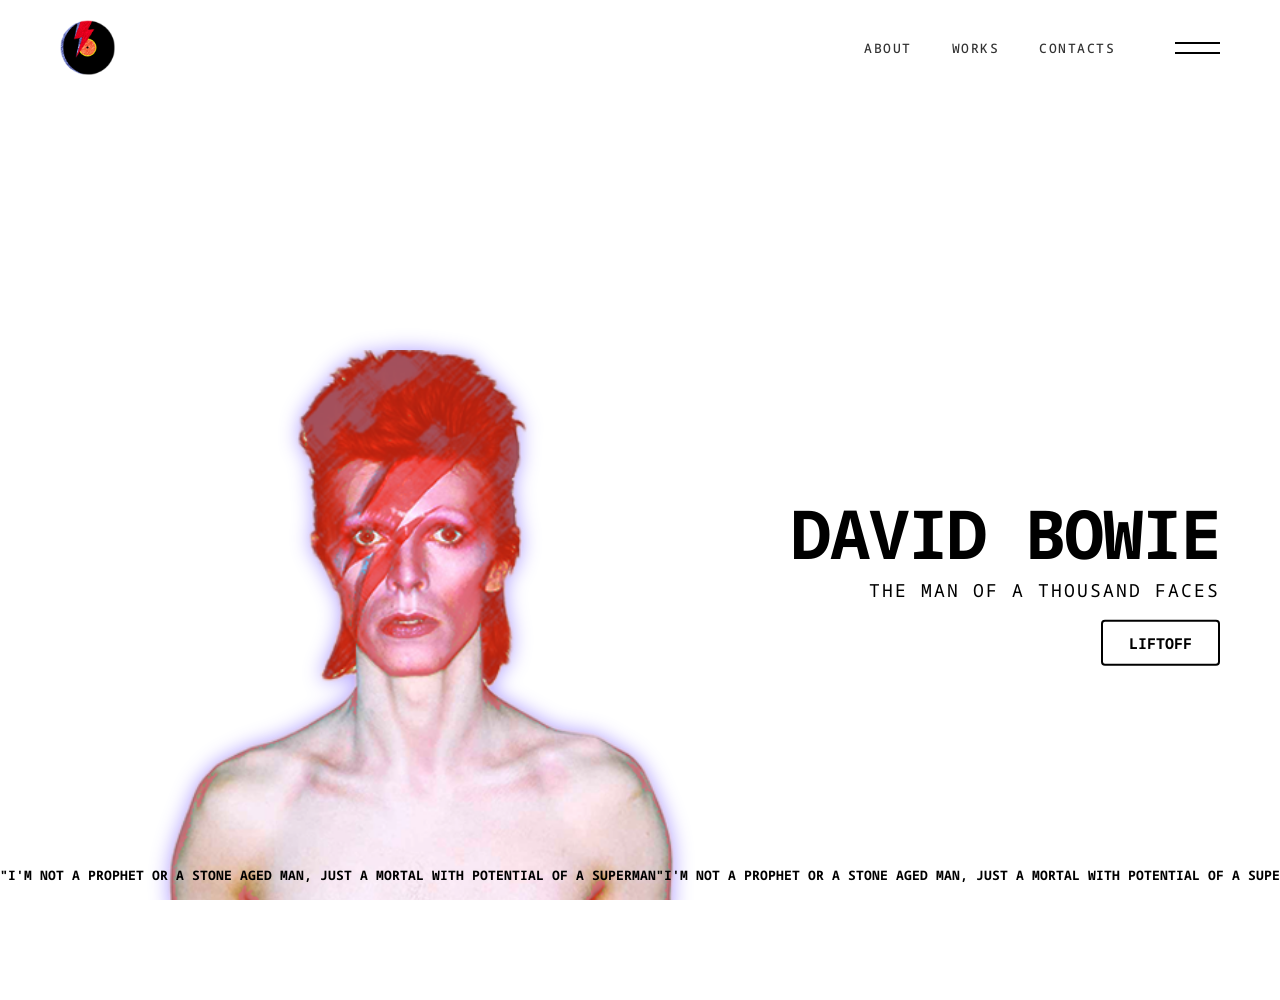
==== index.html @ ae3bc8aa "Initial commit" ====
<!DOCTYPE html>
<html lang="uk">

<head>
  <meta charset="UTF-8">
  <meta name="viewport" content="width=device-width, initial-scale=1.0">
  <title>Bowie: The Icon of Change</title>

  <link rel="icon" type="image/png" href="img/logo.png">

 <link rel="preconnect" href="https://fonts.googleapis.com">
<link rel="preconnect" href="https://fonts.gstatic.com" crossorigin>
<link href="https://fonts.googleapis.com/css2?family=Noto+Sans+Mono:wght@100..900&display=swap" rel="stylesheet">

  <link rel="stylesheet" href="css/normalize.css">
  <link rel="stylesheet" href="css/layout.css">
  <link rel="stylesheet" href="css/style.css">
  <link rel="stylesheet" href="css/header.css">
</head>

<body id="top">
 
<header class="header">
    <div class="header-content">
        <a href="#" class="header__logo-wrapper">
            <img src="img/logo.png" alt="David Bowie Icon" class="header__logo-img">
        </a> 

        <nav class="header__menu">
            <ul class="menu__list">
                <li class="menu__item"><a href="#" class="menu__link">About</a></li>
                <li class="menu__item"><a href="#" class="menu__link">Works</a></li>
                <li class="menu__item"><a href="#" class="menu__link">Contacts</a></li>
            </ul>
        </nav>

        <button class="header__btn">
            <span></span>
            <span></span>
        </button>
    </div>
</header>
  

  <section class="top">
    <div class="top__hero">
<div class="face-labyrinth">
    <div class="fragment-box p1">
        <img src="img/david 1.1.png" class="slide s1" alt="">
        <img src="img/david 2.2.png" class="slide s2" alt="">
        <img src="img/david 3.2.png" class="slide s3" alt="">
    </div>

    <div class="fragment-box p2">
        <img src="img/david 1.2.png" class="slide s1" alt="">
        <img src="img/david 2.3.png" class="slide s2" alt="">
        <img src="img/david 3.1.png" class="slide s3" alt="">
    </div>

    <div class="fragment-box p3">
        <img src="img/david 1.3.png" class="slide s1" alt="">
        <img src="img/david 2.1.png" class="slide s2" alt="">
        <img src="img/david 3.3.png" class="slide s3" alt="">
    </div>
</div>
    <img src="img/david header1.png" class="top__bg-img" alt="Bowie">
        </div>
    <div class="container">
<div class="top__inner">
  <div class="top__content">
    <h1 class="top__title">
     DAVID BOWIE
    </h1>
    <p class="top__slogan">
THE MAN OF A THOUSAND FACES
    </p>
    <a href="#" class="top__btn">LIFTOFF</a>
  </div>
</div>

</div>
<div class="ticker">
    <div class="ticker__wrapper">
        <span class="ticker__item">"I'm not a prophet or a stone aged man, just a mortal with potential of a superman"</span><span class="ticker__item">I'm not a prophet or a stone aged man, just a mortal with potential of a superman</span><span class="ticker__item">"I'm not a prophet or a stone aged man, just a mortal with potential of a superman"</span>
    </div>
</div>
</section>
    


  <footer>
    <div class="inside"></div>
  </footer>
</body>

</html>
---- css/layout.css ----
:root {
    --txt-color-01: #000000; /*колір основного тексту*/
    --txt-color-02: #ffffff; /*колір основного тексту інверсія*/
    --bg-color-01: #ffffff; /*колір фону 1*/
    --bg-color-02: #000000;
    --lnk-color-01: #900; /*колір покликань*/
    --lnk-color-02: rgb(211, 52, 52);
    --btm-color-01: #888; /*колір кнопок*/
    --btm-color-02: #41a061; /*колір кнопок*/
    --mob-padding: 20px; /*відступи до контенту на мобільному*/
    --ipad-padding: 50px; /*відступи до контенту на планшеті*/
    --max-width: 1380px;  /*обмеження ширини контенту для dekstop*/
    --ver-desk-pad: 50px; /*відступи по вертикалі у секціях desktop*/
    --ver-mob-pad: 25px; /*відступи по вертикалі у секціях desktop*/

}
 
html, body {
    font-family: "Noto Sans Mono", monospace;
  font-optical-sizing: auto;
  font-weight: 400;
  font-style: normal;
  font-size: 16px;
  line-height: 1.6;
    color: var(--txt-color-01);
}

h1, h2, h3, h4, h5, h6 {
    font-family: "Noto Sans Mono", monospace;
  font-weight: 500;
  font-style: normal;
  margin-bottom: .25em;
  margin-top: .25em;
}

p {
    margin-bottom: 1em;
}

h1 { font-size: 2rem;}   /*REM відносний коефіціент від font-size body*/
h2 {font-size: 1.5rem;}
h3 {font-size:1.35rem;}

header,
section,
footer {
    padding-top: var(--ver-desk-pad);
    padding-bottom: var(--ver-desk-pad);
}

.inside {
    max-width: var(--max-width);
    margin-left: auto;  /*центрування*/
    margin-right: auto;/*по горизонталі*/
    padding-left: var(--ipad-padding);
    padding-right: var(--ipad-padding);
}

@media screen and (max-with:680px) {

    .inside {
        padding-left: var(--mob-padding);
        padding-right: var(--mob-padding);
}

}
---- css/header.css ----
* {
    margin: 0;
    padding: 0;
    box-sizing: border-box; /* Дуже важливо! */
}

body, html {
    height: 100%;
    overflow: hidden; /* Це залізобетонно прибере скрол */
}





.header {
    position: absolute;
    top: 0;
    left: 0;
    width: 100%;
    z-index: 1000;
    padding: 20px 60px; /* Відступи від країв екрана */
}

.header-content {
    display: flex;
    justify-content: flex-end; /* Притискаємо все до правого краю */
    align-items: center;       /* Вирівнюємо текст і бургер по центру лінії */
   width: 100%;
    gap: 0px;                 /* Відстань між меню та бургером */
}

.header__logo-wrapper {
    margin-right: auto; /* МАГІЯ: штовхає меню в крайній правий кут */
    display: block;
    line-height: 0; /* Прибираємо зайві відступи навколо картинки */
    text-decoration: none;
}

/* Сама картинка-логотип */
.header__logo-img {
    height: 55px; /* Задаємо чітку висоту, ширина підлаштується автоматично */
    width: auto;
    object-fit: contain; /* Щоб картинка не сплющилася */
    transition: transform 0.3s cubic-bezier(0.175, 0.885, 0.32, 1.275); /* Додамо легку анімацію при наведенні */
}


/* Ефект при наведенні: логотип трохи збільшується */
.header__logo-wrapper:hover .header__logo-img {
    transform: scale(1.1);
}

.header__menu {
    /* margin-right задає відстань від бургера. 
       Збільшимо її, щоб меню "втекло" лівіше до логотипу */
  margin-right: 60px;
}

.menu__list {
    display: flex;
    list-style: none;
    gap: 30px; /* Відстань між About, Works, Info */
    gap: 40px;
    margin: 0;
    padding: 0;
}

.menu__link {
    font-family: 'Noto Sans Mono', monospace;
    font-size: 13px;
    font-weight: 500;
    text-transform: uppercase;
    text-decoration: none;
    color: #000;
    letter-spacing: 1.5px;
    transition: all 0.3s ease;
    opacity: 0.8;
}

.menu__link:hover {
    opacity: 1;
    color: #26c4ac; /* Твій м'ятний акцент */
}


.top{
    position: relative;
    width: 100%;
    height: 100vh;
    overflow: hidden; /* Щоб нічого не вилазило */
    background-color: #fff; /* Білий фон сторінки */
   
    
    
    height: 100vh;
     position: relative; /* Дуже важливо! Щоб текст "літав" усередині цієї секції */
    height: 100vh;
    width: 100%;
    overflow: hidden; /* Щоб нічого не вилазило за межі екрана */
    display: flex;
    align-items: center; /* Це допоможе тримати текст приблизно по центру по вертикалі */
    
    
}




.top__hero {
    position: absolute;
    bottom: 0;
    left: 13vw;
    width: 40vw;   /* База по ширині */
    height: 54vw;  /* ФІКСОВАНА ПРОПОРЦІЯ: тепер висота завжди залежить від ширини */
    z-index: 1;
    pointer-events: none;
}

.top__bg-img {
    position: absolute; /* Міняємо на absolute */
    bottom: 0;
    left: 0;
    width: 100%;
    height: auto;
    margin-bottom: -15px;
    z-index: 1;
    display: block;
    filter: drop-shadow(0 0 10px rgba(45, 3, 255, 0.4));
}

.header__btn {
    /* Прибираємо зайве позиціонування */
    position: relative; 
    top: 0; 
    right: 0;

    /* Розміри */
    width: 45px; 
    height: 12px; /* Це дасть простір між лініями */
    
    display: flex;
    flex-direction: column;
    justify-content: space-between;
    align-items: center;
    
    background: none;
    border: none;
    cursor: pointer;
    padding: 0;
    
    /* Відступ від меню */
    margin-left: 0px;
    z-index: 1001; 
}

.header__btn span {
    display: block;
    width: 100%;
    height: 2px; /* Товщина ліній */
    background-color: #000;
    transition: 0.3s;
}
/* АНІМАЦІЯ БУРГЕРА ПРИ НАВЕДЕННІ */
.header__btn:hover span:first-child {
    transform: translateY(2px); /* Лінії трохи зближуються */
}

.header__btn:hover span:last-child {
    transform: translateY(-2px);
}

.top__content {
    position: absolute;
    top: 65%;
    transform: translateY(-50%);
    font-size: 12px;
    
    right: 60px;           /* Відступ від правого краю */
    
    /* Замість left використовуємо ширину */
    width: 40%;          /* Блок займає праву половину екрана */
    max-width: 600px;    /* Щоб на надвеликих моніторах текст не втік занадто далеко вліво */
    
    text-align: right;
    display: flex;
    flex-direction: column;
    align-items: flex-end; /* Важливо для вирівнювання всередині flex-контейнера */
    
    z-index: 10;
}

.top__title {
    font-family: 'Noto Sans Mono', monospace;
    font-weight: 700;
    
   
    font-size: 5.625em; 
    
    line-height: 0.85;
    letter-spacing: -2px;
    text-transform: uppercase;
    margin: 0;
    margin-bottom: 0.2em; /* Трохи зменшив, щоб підпис був ближче */
    color: #000;
    white-space: nowrap; 
}
.top__slogan {
    font-family: 'Noto Sans Mono', monospace; /* Теж моноширинний */
    font-weight: 400; /* Звичайна товщина */
    font-size: 1.5em;; /* Невеликий розмір */
    letter-spacing: 2px; /* Трохи розсунемо букви (як на макеті) */
    text-transform: uppercase; /* Тільки великі літери */
    color: #000;
    margin-bottom: 0;
   
}

.ticker {
    position: absolute;
    bottom: 14px;
    left: 0;
    width: 100%;
    background-color: transparent;
    overflow: hidden;
    z-index: 999;
}

.ticker__wrapper {
    display: flex; /* Робимо їх в ряд без пробілів */
    width: max-content; /* Дозволяємо контейнеру бути набагато ширшим за екран */
    animation: marquee-fast 40s linear infinite; 
}

.ticker__item {
    font-family: 'Noto Sans Mono', monospace;
    font-size: 13px;
    font-weight: 700;
    color: #000;
    text-transform: uppercase;
    padding-right: 0; /* Прибираємо пробіл тут */
    margin-right: 0;  /* І тут */
    white-space: nowrap;
}

/* Оскільки ми додали 3 фрази, анімація на -33.33% зробить перехід непомітним */
@keyframes marquee-fast {
    0% {
        transform: translateX(0);
    }
    100% {
        transform: translateX(-33.333%); 
    }
}

/* --- СТИЛЬ КНОПКИ (така ж, як на мокапі) --- */
.top__btn {
    display: inline-block;
    margin-top: 1em; /* Відступ від слогану */
    padding: 0.6em 1.75em;
    
    /* ШРИФТ */
    font-family: 'Noto Sans Mono', monospace;
    font-size: 1.25em;
    font-weight: 700;
    text-transform: uppercase;
    text-decoration: none;
    color: #000;
    
    /* РАМКА І ФОН */
    border: 2px solid #000;
    border-radius: 4px; /* Легке закруглення */
    background-color: transparent;
    
    /* АНІМАЦІЯ */
    transition: all 0.4s cubic-bezier(0.165, 0.84, 0.44, 1);
    cursor: pointer;
    position: relative;
    z-index: 1000; /* Кнопка має бути поверх усього */
}

/* --- ЕФЕКТ КНОПКИ ПРИ НАВЕДЕННІ (м'ята) --- */
.top__btn:hover {
    background-color: #26c4ac; /* М'ЯТНИЙ КОЛІР ЗАЛИВКИ */
    color: #fff;               /* Білий текст */
    border-color: #26c4ac;     /* Колір рамки теж м'ятний */
    transform: scale(1.03);    /* Легке збільшення */
}

/* --- МАГІЯ ЧОРНО-БІЛОГО ДЛЯ ВСЬОГО АРТУ ТА ЛОГО --- */

/* 1. Додаємо логотип у список для м'якого переходу */
.top, 
.top__bg-img, 
.slide,
.header__logo-wrapper { /* Додав твій логотип сюди */
    transition: filter 1.2s cubic-bezier(0.4, 0, 0.2, 1);
}

/* 2. Плавне знебарвлення: Девід, марки ТА логотип */
.top:has(.top__btn:hover) .top__bg-img,
.top:has(.top__btn:hover) .slide,
.top:has(.top__btn:hover) ~ header .header__logo-wrapper, /* Якщо лого в хедері вище */
body:has(.top__btn:hover) .header__logo-wrapper {       /* Універсальний шлях через body */
    filter: grayscale(100%) contrast(1.1) brightness(0.9);
}


/* 1. АНІМАЦІЯ ПОЯВИ (М'який Crossfade) */
@keyframes syncopatedFade {
    0%, 10% { opacity: 0; }
    20%, 45% { opacity: 1; } /* Картинка зафіксована і видима */
    55%, 100% { opacity: 0; }
}

/* 2. КОНТЕЙНЕРИ */
/* 1. РОЗШИРЮЄМО КОРДОНИ */
.face-labyrinth {
    position: absolute;
    bottom: 0;     /* Прив'язуємо до низу, як і Боуї */
    left: 0;
    width: 100%;
    height: 100%;  /* Тепер 100% — це рівно висота Боуї */
    z-index: 5;
    pointer-events: auto;
}

/* 2. ПРАВИЛЬНА СТОПКА КАРТИНОК */
.fragment-box {
    position: absolute;
    /* Тепер тут не треба додавати height, вона підтягнеться від картинок */
}

/* Об'єднуємо стилі для картинок, щоб не дублювати */
.fragment-box img, .slide {
    position: absolute; 
    top: 0;
    left: 0;
    width: 100%;
    height: auto;
    display: block;
}

/* 3. ТВОЇ КООРДИНАТИ (тепер вони запрацюють!) */

.fragment-box.p1 {
    top: 65%;      /* Чітко на плече */
    left: 18%; 
    width: 11vw;
    transform: rotate(-5deg);
    z-index: 6;
    
}

.fragment-box.p2 {
    top: 35%;      /* Чітко на око/щоку */
    left: 52%; 
    width: 10vw;
    transform: rotate(3deg);
    z-index: 7;
}

.fragment-box.p3 {
    top: 25%;       /* Чітко на зачіску */
    left: 15%; 
    width: 11vw;
    transform: rotate(-2deg);
    z-index: 8;
}


.slide {
    position: absolute;
    top: 0; 
    left: 0; 
    width: 100%;
    opacity: 0;
    /* Плавність переходу для м'якості очей */
    transition: opacity 0.1s ease-in-out; 
}

.fragment-box {
    filter: drop-shadow(0 10px 20px rgba(0,0,0,0.3));
    transition: transform 0.3s ease; /* Для плавності */
}

.fragment-box:hover {
    transform: scale(1.05) rotate(0deg); /* Марка "оживає" при наведенні */
}

/* 3. СКЛАДНА РИТМІЧНА СІТКА */

/* ГРУПА 1: Цикл 7 секунд */
.p1 .s1 { animation: syncopatedFade 7s infinite; animation-delay: 0s; }
.p1 .s2 { animation: syncopatedFade 7s infinite; animation-delay: 2.3s; }
.p1 .s3 { animation: syncopatedFade 7s infinite; animation-delay: 4.6s; }

/* ГРУПА 2: Цикл 11 секунд */
.p2 .s1 { animation: syncopatedFade 11s infinite; animation-delay: 1s; }
.p2 .s2 { animation: syncopatedFade 11s infinite; animation-delay: 4.5s; }
.p2 .s3 { animation: syncopatedFade 11s infinite; animation-delay: 8s; }

/* ГРУПА 3: Цикл 9 секунд */
.p3 .s1 { animation: syncopatedFade 9s infinite; animation-delay: 2s; }
.p3 .s2 { animation: syncopatedFade 9s infinite; animation-delay: 5s; }
.p3 .s3 { animation: syncopatedFade 9s infinite; animation-delay: 7.5s; }
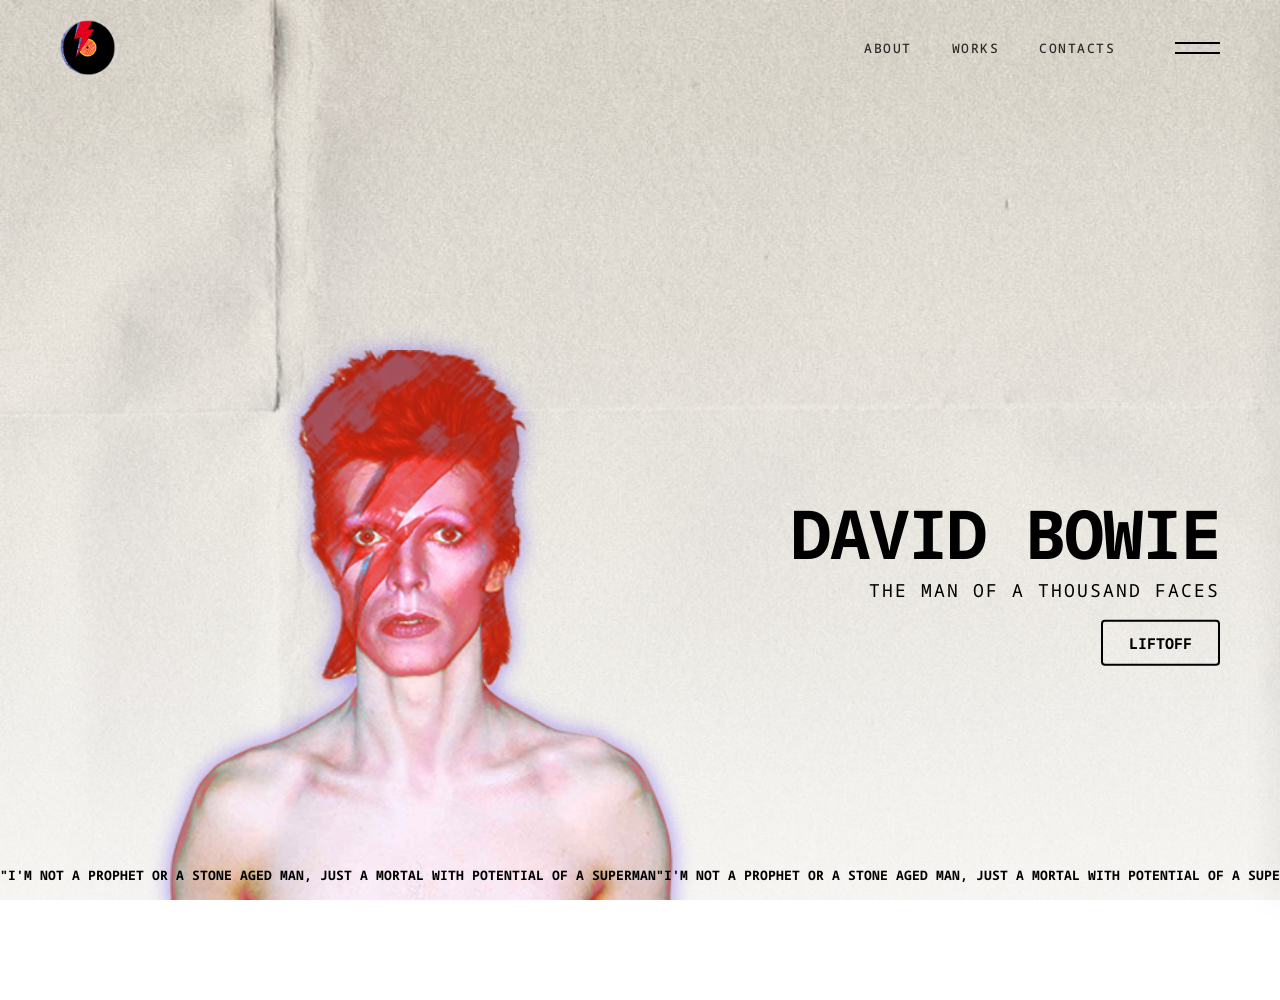
==== commit b0956319: "Фінальні правки: папір, лого та перехід" ====
--- a/index.html
+++ b/index.html
@@ -16,9 +16,24 @@
   <link rel="stylesheet" href="css/layout.css">
   <link rel="stylesheet" href="css/style.css">
   <link rel="stylesheet" href="css/header.css">
+  <link rel="stylesheet" href="css/menu.css">
+  
 </head>
 
 <body id="top">
+
+<div class="menu-overlay" id="menuOverlay">
+    <nav class="menu-nav">
+         <ul class="menu-list">
+             <li><a href="1space-oddity.html" class="menu-link link-space">#01 space oddity</a></li>
+            <li><a href="2ziggy-stardust.html" class="menu-link link-ziggy">#02 ziggy stardust</a></li>
+            <li><a href="3white-duke.html" class="menu-link link-duke">#03 thin white duke</a></li>
+            <li><a href="4superstar.html" class="menu-link link-super">#04 superstar</a></li>
+            <li><a href="5blackstar.html" class="menu-link link-black">#05 Blackstar</a></li>
+            </ul>
+    </nav>
+</div>
+    
  
 <header class="header">
     <div class="header-content">
@@ -74,7 +89,7 @@
     <p class="top__slogan">
 THE MAN OF A THOUSAND FACES
     </p>
-    <a href="#" class="top__btn">LIFTOFF</a>
+    <a href="1space-oddity.html" class="top__btn">LIFTOFF</a>
   </div>
 </div>
 
@@ -88,9 +103,45 @@
     
 
 
+
   <footer>
     <div class="inside"></div>
   </footer>
+
+<script>
+const burgerBtn = document.querySelector('.header__btn');
+const overlay = document.getElementById('menuOverlay');
+
+burgerBtn.addEventListener('click', () => {
+    overlay.classList.toggle('open');
+    burgerBtn.classList.toggle('active');
+});
+
+// Закриття при кліку поза меню (опціонально)
+document.addEventListener('click', (e) => {
+    if (overlay.classList.contains('open') && !overlay.contains(e.target) && !burgerBtn.contains(e.target)) {
+        overlay.classList.remove('open');
+        burgerBtn.classList.remove('active');
+    }
+});
+
+// Плавний відліт на іншу сторінку
+const liftoffBtn = document.querySelector('.top__btn');
+if (liftoffBtn) {
+    liftoffBtn.addEventListener('click', function(e) {
+        e.preventDefault();
+        const link = this.href;
+        
+        document.body.style.opacity = '0';
+        document.body.style.transition = 'opacity 0.6s ease-out';
+        
+        setTimeout(() => {
+            window.location.href = link;
+        }, 600);
+    });
+}
+
+</script>
 </body>
 
 </html>
--- a/css/layout.css
+++ b/css/layout.css
@@ -24,6 +24,8 @@
   line-height: 1.6;
     color: var(--txt-color-01);
 }
+
+
 
 h1, h2, h3, h4, h5, h6 {
     font-family: "Noto Sans Mono", monospace;
--- a/css/style.css
+++ b/css/style.css
@@ -0,0 +1,13 @@
+body {
+    /* Спочатку йде білий шар з прозорістю (0.8 — це 80% білого), 
+       а потім сама картинка */
+    background-image: 
+        linear-gradient(rgba(255, 255, 255, 0.1), rgba(255, 255, 255, 0.8)), 
+        url('../img/paper.jpg') !important;
+        
+    background-size: cover !important;
+    background-attachment: fixed !important;
+    background-repeat: no-repeat !important;
+    opacity: 1;
+    transition: opacity 0.5s ease-in;
+}
--- a/css/header.css
+++ b/css/header.css
@@ -89,7 +89,7 @@
     width: 100%;
     height: 100vh;
     overflow: hidden; /* Щоб нічого не вилазило */
-    background-color: #fff; /* Білий фон сторінки */
+    background-color: transparent; /* Білий фон сторінки */
    
     
     
@@ -291,14 +291,14 @@
 
 /* 1. Додаємо логотип у список для м'якого переходу */
 .top, 
-.top__bg-img, 
+
 .slide,
 .header__logo-wrapper { /* Додав твій логотип сюди */
     transition: filter 1.2s cubic-bezier(0.4, 0, 0.2, 1);
 }
 
 /* 2. Плавне знебарвлення: Девід, марки ТА логотип */
-.top:has(.top__btn:hover) .top__bg-img,
+
 .top:has(.top__btn:hover) .slide,
 .top:has(.top__btn:hover) ~ header .header__logo-wrapper, /* Якщо лого в хедері вище */
 body:has(.top__btn:hover) .header__logo-wrapper {       /* Універсальний шлях через body */
@@ -406,4 +406,13 @@
 .p3 .s3 { animation: syncopatedFade 9s infinite; animation-delay: 7.5s; }
 
 
-
+.header__logo-wrapper {
+    display: inline-block;
+    /* transition робить повернення платівки назад теж плавним */
+    transition: transform 0.8s cubic-bezier(0.4, 0, 0.2, 1);
+}
+
+.header__logo-wrapper:hover {
+    /* 360 градусів — це рівно один повний оберт */
+    transform: rotate(360deg);
+}
--- a/css/menu.css
+++ b/css/menu.css
@@ -0,0 +1,51 @@
+.menu-overlay {
+    position: fixed;
+    top: 0;
+    right: 0;
+    width: 250px; /* Панель займає лише частину екрана */
+    height: 100%;
+    background: rgba(255, 255, 255, 0.5); /* Напівпрозорий білий */
+    backdrop-filter: blur(5px); /* Розмиття фону, щоб Боуї було видно крізь меню */
+    z-index: 5000;
+    display: flex;
+    align-items: center;
+    padding-left: 50px;
+    
+    /* Ховаємо панель за правий край */
+    transform: translateX(100%);
+    transition: transform 0.4s ease-in-out;
+    box-shadow: -10px 0 30px rgba(0,0,0,0.05);
+}
+
+.menu-overlay.open {
+    transform: translateX(0); /* Виїжджає на екран */
+}
+
+.menu-link {
+    font-family: 'Noto Sans Mono', monospace;
+    font-size: 1 rem;
+    text-transform: uppercase;
+    text-decoration: none;
+    color: #000;
+    font-weight: 700;
+    display: block;
+    margin: 30px 0;
+    padding-right: 20px;
+    transition: 0.3s;
+}
+
+.menu-list {
+    list-style: none; /* Прибирає крапочки */
+    padding: 0;       /* Прибирає стандартний відступ зліва */
+    margin: 0;
+    text-align: left; /* Або center, як тобі більше подобається */
+}
+
+/* --- Твої кастомні кольори при наведенні --- */
+
+
+.link-space:hover { color: #1b9793; }  /* Космічний блакитний */
+.link-ziggy:hover { color: #e80f50; text-shadow: 0 0 10px rgba(255,75,43,0.3); } /* Червоний неон */
+.link-duke:hover { color: #413e3e; }   /* Холодний сірий */
+.link-super:hover { color: #ffd700; }  /* Золото 80-х */
+.link-black:hover { color: #272222;  } /* Містичний Blackstar */
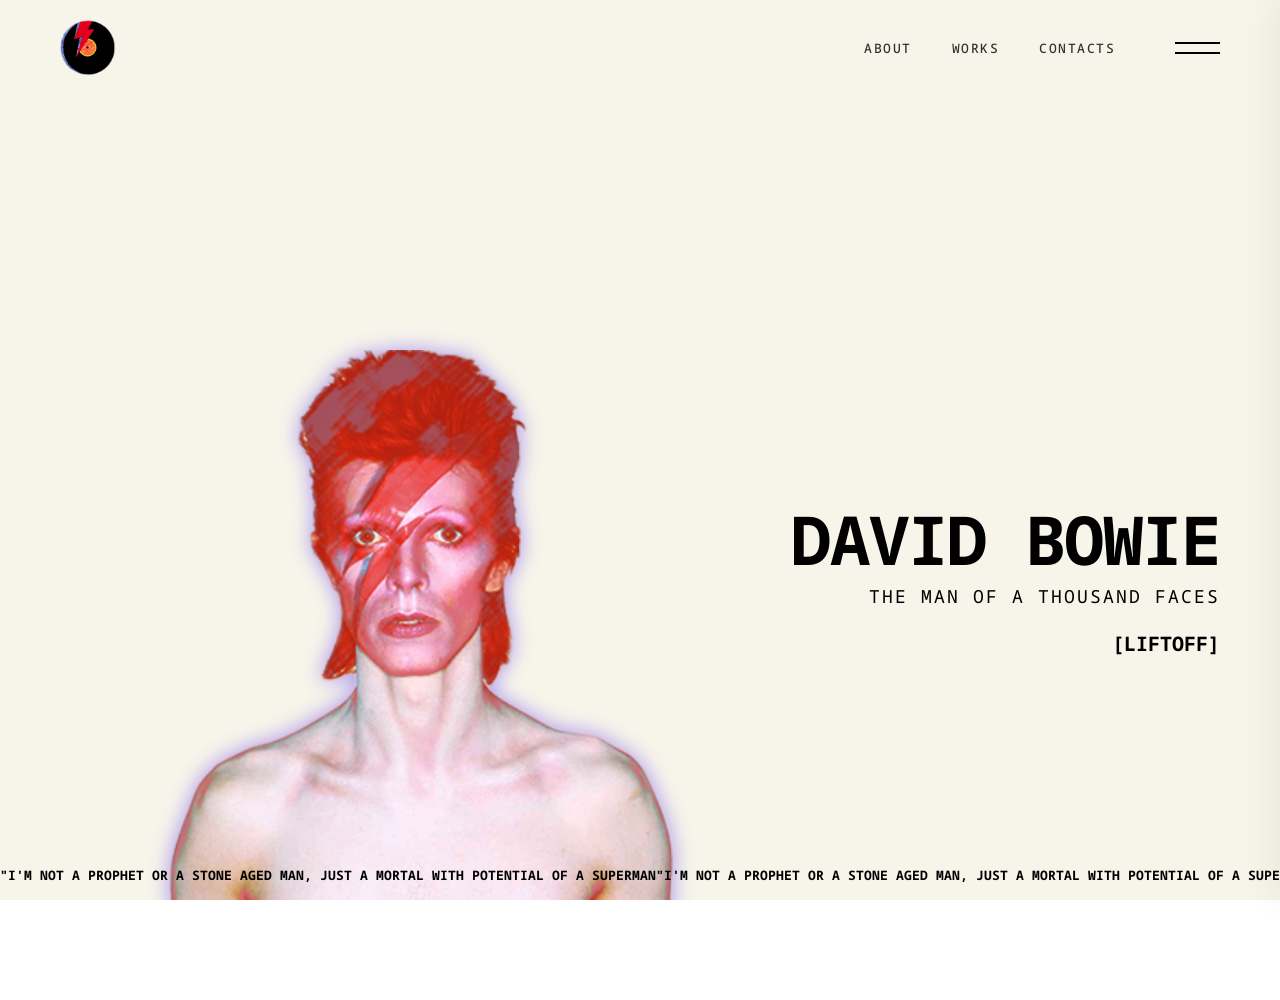
==== commit bdf376e4: "added interactive hint for Bowie project and background gradient" ====
--- a/index.html
+++ b/index.html
@@ -17,10 +17,19 @@
   <link rel="stylesheet" href="css/style.css">
   <link rel="stylesheet" href="css/header.css">
   <link rel="stylesheet" href="css/menu.css">
+
+
   
 </head>
 
 <body id="top">
+
+  <div class="black-night"></div>
+<div id="starTrigger" class="space-star">
+    <svg viewBox="0 0 24 24" fill="currentColor">
+        <path d="M12 2L15.09 8.26L22 9.27L17 14.14L18.18 21.02L12 17.77L5.82 21.02L7 14.14L2 9.27L8.91 8.26L12 2Z"/>
+    </svg>
+</div>
 
 <div class="menu-overlay" id="menuOverlay">
     <nav class="menu-nav">
@@ -58,6 +67,9 @@
   
 
   <section class="top">
+
+
+
     <div class="top__hero">
 <div class="face-labyrinth">
     <div class="fragment-box p1">
@@ -89,9 +101,21 @@
     <p class="top__slogan">
 THE MAN OF A THOUSAND FACES
     </p>
-    <a href="1space-oddity.html" class="top__btn">LIFTOFF</a>
+   <div class="mission-control">
+    <div class="hint-wrapper">
+        <span class="hint-bracket hint-bracket--left">[</span>
+        <div class="hint-content">
+            <span class="hint-text--closed">LIFTOFF</span>
+            <span class="hint-text--open">SHIFT TO ESCAPE</span>
+        </div>
+        <span class="hint-bracket hint-bracket--right">]</span>
+    </div>
+</div>
   </div>
 </div>
+
+
+
 
 </div>
 <div class="ticker">
@@ -109,6 +133,7 @@
   </footer>
 
 <script>
+// 1. БУРГЕР МЕНЮ
 const burgerBtn = document.querySelector('.header__btn');
 const overlay = document.getElementById('menuOverlay');
 
@@ -117,31 +142,46 @@
     burgerBtn.classList.toggle('active');
 });
 
-// Закриття при кліку поза меню (опціонально)
-document.addEventListener('click', (e) => {
-    if (overlay.classList.contains('open') && !overlay.contains(e.target) && !burgerBtn.contains(e.target)) {
-        overlay.classList.remove('open');
-        burgerBtn.classList.remove('active');
+
+
+document.addEventListener('DOMContentLoaded', () => {
+    const star = document.getElementById('starTrigger');
+    const body = document.body;
+
+    // 1. МАГІЯ КЛАВІШ (Control та Shift)
+    // Коли затиснуто — додаємо клас для інверсії
+    document.addEventListener('keydown', (e) => {
+        if (e.key === 'Control' || e.key === 'Shift') {
+            body.classList.add('is-space-active');
+        }
+    });
+
+    // Коли відпущено — прибираємо
+    document.addEventListener('keyup', (e) => {
+        if (e.key === 'Control' || e.key === 'Shift') {
+            body.classList.remove('is-space-active');
+        }
+    });
+
+    // 2. КЛІК ПО ЗІРЦІ (Перехід)
+    if (star) {
+        star.addEventListener('click', (e) => {
+            e.preventDefault(); // На всякий випадок
+            
+            // Додаємо ефект плавного зникнення всього екрана
+            body.classList.add('is-exiting');
+
+            // Через 0.8 секунди переходимо на сторінку
+            setTimeout(() => {
+                window.location.href = '1space-oddity.html';
+            }, 800);
+        });
     }
 });
 
-// Плавний відліт на іншу сторінку
-const liftoffBtn = document.querySelector('.top__btn');
-if (liftoffBtn) {
-    liftoffBtn.addEventListener('click', function(e) {
-        e.preventDefault();
-        const link = this.href;
-        
-        document.body.style.opacity = '0';
-        document.body.style.transition = 'opacity 0.6s ease-out';
-        
-        setTimeout(() => {
-            window.location.href = link;
-        }, 600);
-    });
-}
+</script>
 
-</script>
+
 </body>
 
 </html>
--- a/css/style.css
+++ b/css/style.css
@@ -1,13 +1,112 @@
-body {
-    /* Спочатку йде білий шар з прозорістю (0.8 — це 80% білого), 
-       а потім сама картинка */
+
+
+/* Базовий стан для всіх сторінок-епох */
+body[class*="page-"] {
+    animation: textureReveal 1.2s cubic-bezier(0.25, 0.46, 0.45, 0.94) forwards;
+    opacity: 0;
+    background-size: 110% !important; /* Починаємо з трохи збільшеного фону */
+}
+
+@keyframes textureReveal {
+    from {
+        opacity: 0;
+        background-size: 115% !important;
+    }
+    to {
+        opacity: 1;
+        background-size: 100% !important; /* Повертаємо до нормального розміру */
+    }
+}
+
+.page-space-oddity {
     background-image: 
-        linear-gradient(rgba(255, 255, 255, 0.1), rgba(255, 255, 255, 0.8)), 
-        url('../img/paper.jpg') !important;
-        
-    background-size: cover !important;
-    background-attachment: fixed !important;
-    background-repeat: no-repeat !important;
+        linear-gradient(rgba(255, 255, 255, 0.2), rgba(255, 255, 255, 0.8)), 
+        url('../img/space-paper.jpg') !important;
+}
+
+/* Епоха #2: Глем-рок / Текстура з блискітками або фольгою */
+.page-ziggy-stardust {
+    background-image: 
+        linear-gradient(rgba(255, 255, 255, 0.7), rgba(255, 255, 255, 0.7)), 
+        url('../img/glitter-paper.jpg') !important;
+}
+
+/* Епоха #3: Берлінська трилогія / Холодний бетон або цупкий картон */
+.page-berlin {
+    background-image: 
+        linear-gradient(rgba(230, 235, 240, 0.1), rgba(230, 235, 240, 0.1)), 
+        url('../img/concrete-paper.jpg') !important;
+}
+
+.page-superstar {
+    background-image: 
+        linear-gradient(rgba(230, 235, 240, 0.85), rgba(230, 235, 240, 0.85)), 
+        url('../img/star-paper.jpg') !important;
+}
+
+.page-blackstar {
+    background-image: 
+        linear-gradient(rgba(230, 235, 240, 0.2), rgba(230, 235, 240, 0.2)), 
+        url('../img/black-paper.jpg') !important;
+}
+
+
+/* Базовий стан для сторінок епох */
+/* Шукай свій клас для нової сторінки */
+.page-space-oddity {
+    opacity: 0; 
+    /* ПАРАМЕТР ПЛАВНОСТІ: 2.0s — це час появи. 
+       cubic-bezier робить рух не лінійним, а "живим" */
+    animation: fadeInPage 2.0s cubic-bezier(0.4, 0, 0.2, 1) forwards;
+    
+    /* Можна додати невелику затримку, щоб браузер "встиг" підвантажити текстуру */
+    animation-delay: 0.8s; 
+}
+
+@keyframes fadeInPage {
+    from { 
+        opacity: 0; 
+        filter: blur(10px) brightness(0.8); /* Починаємо з розмитого і темного */
+    }
+    to { 
+        opacity: 1; 
+        filter: blur(0) brightness(1); /* Виходимо в ідеальну чіткість */
+    }
+}
+
+
+
+
+/* Стандартний стан зірки — вона невидима і не заважає клікати */
+.space-star {
+    position: fixed;
+    top: 50%;
+    left: 50%;
+    transform: translate(-50%, -50%);
+    z-index: 999999;
+    color: #d93b53; /* Колір, який при інверсії стане м'ятним */
+    opacity: 0;
+    pointer-events: none;
+    cursor: pointer;
+    transition: opacity 0.5s ease;
+}
+
+/* Коли затиснуто клавіші (Клас додається до BODY) */
+body.is-space-active {
+    background-image: none !important;
+    background-color: #000 !important;
+    filter: invert(1) hue-rotate(180deg) !important;
+}
+
+/* Показуємо зірку в режимі космосу */
+body.is-space-active .space-star {
     opacity: 1;
-    transition: opacity 0.5s ease-in;
+    pointer-events: auto; /* Тепер по ній можна клікнути */
+}
+
+/* Ефект при кліку (зникнення всього) */
+body.is-exiting {
+    transition: opacity 1s ease, filter 1s ease;
+    opacity: 0;
+    filter: blur(20px);
 }
--- a/css/header.css
+++ b/css/header.css
@@ -89,7 +89,7 @@
     width: 100%;
     height: 100vh;
     overflow: hidden; /* Щоб нічого не вилазило */
-    background-color: transparent; /* Білий фон сторінки */
+    background-color: #f7f4ea; /* Білий фон сторінки */
    
     
     
@@ -111,10 +111,11 @@
     position: absolute;
     bottom: 0;
     left: 13vw;
-    width: 40vw;   /* База по ширині */
-    height: 54vw;  /* ФІКСОВАНА ПРОПОРЦІЯ: тепер висота завжди залежить від ширини */
+    width: 40vw;
+    height: 54vw;
     z-index: 1;
-    pointer-events: none;
+    /* pointer-events: none;  <-- ПРИБЕРИ ЦЕ АБО ЗАМІНИ НА auto */
+    pointer-events: auto; 
 }
 
 .top__bg-img {
@@ -254,55 +255,93 @@
 }
 
 /* --- СТИЛЬ КНОПКИ (така ж, як на мокапі) --- */
-.top__btn {
+/* Стиль тексту-підказки */
+.hint-trigger {
+    font-family: 'Noto Sans Mono', monospace;
+    font-size: 1rem;
+    letter-spacing: 3px;
+    cursor: help; /* Курсор зі знаком питання */
+    border-bottom: 1px dashed #000;
     display: inline-block;
-    margin-top: 1em; /* Відступ від слогану */
-    padding: 0.6em 1.75em;
-    
-    /* ШРИФТ */
+    position: relative;
+    transition: all 0.3s ease;
+}
+
+.hint-trigger:hover {
+    color: #98ff98; /* Твій м'ятний */
+    border-bottom-color: #98ff98;
+}
+
+/* Сама плашка з текстом загадки */
+.hint-popup {
+    position: absolute;
+    bottom: 40px;
+    left: 0;
+    width: 250px;
+    background: #000;
+    color: #98ff98;
+    padding: 15px;
+    font-size: 0.8rem;
+    line-height: 1.4;
+    opacity: 0;
+    visibility: hidden;
+    transform: translateY(10px);
+    transition: all 0.4s cubic-bezier(0.175, 0.885, 0.32, 1.275);
+    z-index: 10;
+    border: 1px solid #98ff98;
+}
+
+
+
+/* --- МАГІЯ ЧОРНО-БІЛОГО ДЛЯ ВСЬОГО АРТУ ТА ЛОГО --- */
+
+
+.mission-control {
+    display: flex;
+    justify-content: flex-end; 
+    width: 100%;
+    
+    /* ОСЬ ЦЕЙ ПАРАМЕТР КРУТИ: */
+    margin-top: 17px; /* Чим більше число, тим нижче впаде підказка */
+    
+    position: relative;
+    z-index: 10;
+}
+
+.hint-wrapper {
+    display: flex;
+    align-items: center;
+    width: max-content; /* Контейнер чітко по тексту */
+
+    cursor: help;
     font-family: 'Noto Sans Mono', monospace;
-    font-size: 1.25em;
+    
+    /* ОСЬ ТУТ МІНЯЙ РОЗМІР */
+    font-size: 20px;
     font-weight: 700;
-    text-transform: uppercase;
-    text-decoration: none;
-    color: #000;
-    
-    /* РАМКА І ФОН */
-    border: 2px solid #000;
-    border-radius: 4px; /* Легке закруглення */
-    background-color: transparent;
-    
-    /* АНІМАЦІЯ */
-    transition: all 0.4s cubic-bezier(0.165, 0.84, 0.44, 1);
-    cursor: pointer;
-    position: relative;
-    z-index: 1000; /* Кнопка має бути поверх усього */
-}
-
-/* --- ЕФЕКТ КНОПКИ ПРИ НАВЕДЕННІ (м'ята) --- */
-.top__btn:hover {
-    background-color: #26c4ac; /* М'ЯТНИЙ КОЛІР ЗАЛИВКИ */
-    color: #fff;               /* Білий текст */
-    border-color: #26c4ac;     /* Колір рамки теж м'ятний */
-    transform: scale(1.03);    /* Легке збільшення */
-}
-
-/* --- МАГІЯ ЧОРНО-БІЛОГО ДЛЯ ВСЬОГО АРТУ ТА ЛОГО --- */
-
-/* 1. Додаємо логотип у список для м'якого переходу */
-.top, 
-
-.slide,
-.header__logo-wrapper { /* Додав твій логотип сюди */
-    transition: filter 1.2s cubic-bezier(0.4, 0, 0.2, 1);
-}
-
-/* 2. Плавне знебарвлення: Девід, марки ТА логотип */
-
-.top:has(.top__btn:hover) .slide,
-.top:has(.top__btn:hover) ~ header .header__logo-wrapper, /* Якщо лого в хедері вище */
-body:has(.top__btn:hover) .header__logo-wrapper {       /* Універсальний шлях через body */
-    filter: grayscale(100%) contrast(1.1) brightness(0.9);
+}
+
+.hint-text--open {
+    display: none; 
+    white-space: nowrap;
+}
+
+.hint-wrapper:hover .hint-text--closed {
+    display: none; /* Ховаємо LIFTOFF */
+}
+
+.hint-wrapper:hover .hint-text--open {
+    display: block; /* Показуємо нову фразу */
+    animation: slideIn 0.3s ease-out;
+}
+
+.hint-wrapper:hover .hint-bracket--left {
+    transform: translateX(-10px); /* Невеликий відступ вліво */
+}
+
+@keyframes slideIn {
+    from { opacity: 0; transform: translateX(10px); }
+    to { opacity: 1; transform: translateX(0); }
 }
 
 
@@ -349,7 +388,6 @@
     width: 11vw;
     transform: rotate(-5deg);
     z-index: 6;
-    
 }
 
 .fragment-box.p2 {
@@ -406,6 +444,8 @@
 .p3 .s3 { animation: syncopatedFade 9s infinite; animation-delay: 7.5s; }
 
 
+
+
 .header__logo-wrapper {
     display: inline-block;
     /* transition робить повернення платівки назад теж плавним */
@@ -416,3 +456,75 @@
     /* 360 градусів — це рівно один повний оберт */
     transform: rotate(360deg);
 }
+
+
+
+
+
+/* --- ОСНОВНА МАГІЯ (Інверсія та Чорний Фон) --- */
+
+/* Коли затиснуто Control/Shift: */
+body.is-space-active {
+    background-color: #000 !important; /* Фон стає чорним */
+    filter: invert(1); /* ВСЕ потрапляє в інверсію */
+}
+
+/* Прибираємо подвійну інверсію для картинки, щоб вона теж була інверсована */
+body.is-space-active img,
+body.is-space-active svg {
+    filter: none !important;
+}
+
+
+/* --- СТИЛІ ДЛЯ ЗІРКИ (Вона з'являється) --- */
+.space-star {
+    position: fixed; /* Завжди на екрані */
+    top: 47%;
+    left: 89%;
+    transform: translate(-50%, -50%) scale(0); /* Спочатку прихована (scale 0) */
+    z-index: 9999; /* Поверх усього */
+    cursor: pointer;
+    opacity: 0;
+    transition: transform 0.5s ease, opacity 0.5s ease; /* Анімація появи */
+    pointer-events: none; /* Спочатку не клікабельна */
+}
+
+/* Коли магія активна — показуємо зірку */
+body.is-space-active .space-star {
+    transform: translate(-50%, -50%) scale(1); /* З'являється (scale 1) */
+    opacity: 1;
+    pointer-events: auto; /* Тепер її можна клікнути */
+}
+
+/* Розмір самої зірки */
+.space-star svg {
+    width: 35px;
+    height: 35px;
+    fill: #000; /* Колір зірки (після інверсії буде білим) */
+}
+
+
+/* --- ПЛАВНИЙ ПЕРЕХІД ПРИ КЛІКУ --- */
+body.is-exiting {
+    opacity: 0;
+    transition: opacity 0.8s ease;
+}
+
+body.is-space-active .space-star:hover {
+    transform: translate(-50%, -50%) scale(1.15) !important; /* Трохи збільшуємо */
+    
+    /* Додаємо м'ятне світіння */
+    filter: drop-shadow(0 0 20px #98ff98); 
+    
+    /* Трохи змінюємо колір (після інверсії буде м'ятним) */
+    fill: #000; 
+}
+
+/* Коли мишка йде — повертаємо все назад плавно */
+.space-star {
+    /* Додаємо плавності всім змінам */
+    transition: transform 0.4s cubic-bezier(0.175, 0.885, 0.32, 1.275), 
+                opacity 0.4s ease, 
+                filter 0.3s ease, 
+                fill 0.3s ease; 
+}
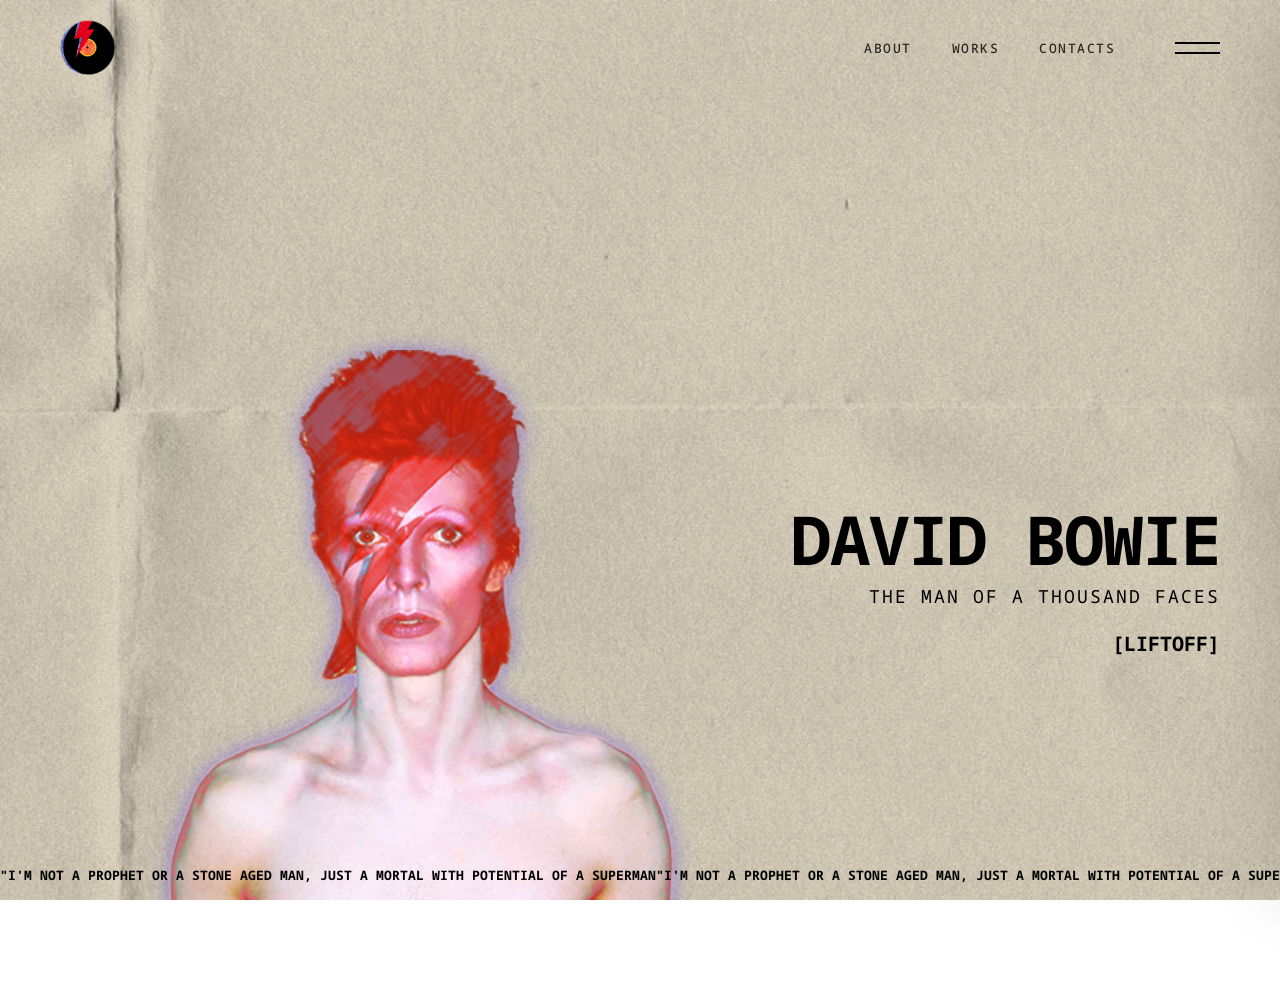
==== commit 89123eae: "added content and layouts for all 5 eras" ====
--- a/index.html
+++ b/index.html
@@ -33,13 +33,20 @@
 
 <div class="menu-overlay" id="menuOverlay">
     <nav class="menu-nav">
-         <ul class="menu-list">
-             <li><a href="1space-oddity.html" class="menu-link link-space">#01 space oddity</a></li>
-            <li><a href="2ziggy-stardust.html" class="menu-link link-ziggy">#02 ziggy stardust</a></li>
-            <li><a href="3white-duke.html" class="menu-link link-duke">#03 thin white duke</a></li>
-            <li><a href="4superstar.html" class="menu-link link-super">#04 superstar</a></li>
-            <li><a href="5blackstar.html" class="menu-link link-black">#05 Blackstar</a></li>
-            </ul>
+        <div class="menu-navigation">
+            <h3 class="menu-title">COMMAND CENTER</h3>
+            
+            <div class="instruction-block">
+                <p>THE INTERFACE HAS CHANGED.</p>
+                <p>DIRECT NAVIGATION IS DEACTIVATED TO PREVENT REALITY COLLAPSE.</p>
+                <p>TO MOVE THROUGH THE ERAS, YOU MUST INTERACT WITH THE ELEMENTS ON THE SCREEN.</p>
+            </div>
+
+            <div class="menu-footer">
+                <p class="hint">LOOK FOR THE [BRACKETS]</p>
+                <p class="system-status">STATUS: STANDBY</p>
+            </div>
+        </div>
     </nav>
 </div>
     
@@ -51,12 +58,34 @@
         </a> 
 
         <nav class="header__menu">
-            <ul class="menu__list">
-                <li class="menu__item"><a href="#" class="menu__link">About</a></li>
-                <li class="menu__item"><a href="#" class="menu__link">Works</a></li>
-                <li class="menu__item"><a href="#" class="menu__link">Contacts</a></li>
-            </ul>
-        </nav>
+    <ul class="menu__list">
+        
+        <li class="menu__item">
+            <a href="#" class="menu__link">About</a>
+            <div class="dropdown-note">
+                <div class="note-arrow"></div>
+                <p>David Bowie: a cosmic shapeshifter. This interface is a tribute to his final transmission.</p>
+            </div>
+        </li>
+
+        <li class="menu__item">
+            <a href="#" class="menu__link">Works</a>
+            <div class="dropdown-note">
+                <div class="note-arrow"></div>
+                <p>Explore the eras: from Ziggy Stardust to the Thin White Duke and beyond.</p>
+            </div>
+        </li>
+
+        <li class="menu__item">
+            <a href="#" class="menu__link">Contacts</a>
+            <div class="dropdown-note">
+                <div class="note-arrow"></div>
+                <p>Ground control to major tom: reach out via the [brackets] system.</p>
+            </div>
+        </li>
+
+    </ul>
+</nav>
 
         <button class="header__btn">
             <span></span>
@@ -179,6 +208,22 @@
     }
 });
 
+
+
+
+document.addEventListener('click', function(event) {
+    const menu = document.getElementById('menuOverlay');
+    const burger = document.querySelector('.header__btn'); // Твій бургер
+
+    // Перевіряємо: якщо меню відкрите ТА клік був НЕ по самому меню і НЕ по бургеру
+    if (menu.classList.contains('open') && 
+        !menu.contains(event.target) && 
+        !burger.contains(event.target)) {
+        
+        menu.classList.remove('open');
+    }
+});
+
 </script>
 
 
--- a/css/style.css
+++ b/css/style.css
@@ -1,3 +1,4 @@
+
 
 
 /* Базовий стан для всіх сторінок-епох */
@@ -34,7 +35,7 @@
 /* Епоха #3: Берлінська трилогія / Холодний бетон або цупкий картон */
 .page-berlin {
     background-image: 
-        linear-gradient(rgba(230, 235, 240, 0.1), rgba(230, 235, 240, 0.1)), 
+        linear-gradient(rgba(22, 23, 24, 0.1), rgba(230, 235, 240, 0.1)), 
         url('../img/concrete-paper.jpg') !important;
 }
 
@@ -77,36 +78,3 @@
 
 
 
-/* Стандартний стан зірки — вона невидима і не заважає клікати */
-.space-star {
-    position: fixed;
-    top: 50%;
-    left: 50%;
-    transform: translate(-50%, -50%);
-    z-index: 999999;
-    color: #d93b53; /* Колір, який при інверсії стане м'ятним */
-    opacity: 0;
-    pointer-events: none;
-    cursor: pointer;
-    transition: opacity 0.5s ease;
-}
-
-/* Коли затиснуто клавіші (Клас додається до BODY) */
-body.is-space-active {
-    background-image: none !important;
-    background-color: #000 !important;
-    filter: invert(1) hue-rotate(180deg) !important;
-}
-
-/* Показуємо зірку в режимі космосу */
-body.is-space-active .space-star {
-    opacity: 1;
-    pointer-events: auto; /* Тепер по ній можна клікнути */
-}
-
-/* Ефект при кліку (зникнення всього) */
-body.is-exiting {
-    transition: opacity 1s ease, filter 1s ease;
-    opacity: 0;
-    filter: blur(20px);
-}
--- a/css/header.css
+++ b/css/header.css
@@ -80,28 +80,97 @@
 
 .menu__link:hover {
     opacity: 1;
-    color: #26c4ac; /* Твій м'ятний акцент */
-}
-
-
-.top{
+    color: #760e26; /* Твій м'ятний акцент */
+}
+
+/* 1. Дозволяємо нотатці позиціонуватися відносно пункту меню */
+.menu__item {
     position: relative;
+    list-style: none;
+}
+
+/* 2. Стиль самої нотатки (аркуша) */
+.dropdown-note {
+    position: absolute;
+    /* Центруємо відносно слова */
+    top: calc(100% + 20px); 
+    left: 50%;
+    transform: translateX(-50%) translateY(10px);
+    
+    width: 200px;
+    background: #f7f4ea; /* Твій бежевий фон */
+    border: 1px solid #000; /* Тонка чорна рамка як на малюнку */
+    padding: 15px;
+    
+    /* Приховано за замовчуванням */
+    opacity: 0;
+    visibility: hidden;
+    transition: all 0.3s ease-in-out;
+    z-index: 9999;
+    pointer-events: none;
+}
+
+/* 3. Поява при наведенні на пункт меню */
+.menu__item:hover .dropdown-note {
+    opacity: 1;
+    visibility: visible;
+    transform: translateX(-50%) translateY(0);
+}
+
+/* 4. Текст всередині нотатки */
+.dropdown-note p {
+    font-family: 'Noto Sans Mono', monospace;
+    font-size: 11px;
+    line-height: 1.5;
+    color: #000;
+    text-transform: uppercase;
+    text-align: center;
+    margin: 0;
+}
+
+/* 5. Трикутник зверху (як на твоєму малюнку) */
+.note-arrow {
+    position: absolute;
+    top: -6px; /* Виносимо на рамку */
+    left: 50%;
+    transform: translateX(-50%) rotate(45deg);
+    width: 10px;
+    height: 10px;
+    background: #f7f4ea;
+    border-top: 1px solid #000;
+    border-left: 1px solid #000;
+}
+
+/* 6. "Місток", щоб меню не зникало, коли ведеш мишку вниз до тексту */
+.dropdown-note::before {
+    content: '';
+    position: absolute;
+    top: -25px;
+    left: 0;
+    width: 100%;
+    height: 25px;
+}
+
+
+
+
+.top {
+    position: relative;
     width: 100%;
     height: 100vh;
-    overflow: hidden; /* Щоб нічого не вилазило */
-    background-color: #f7f4ea; /* Білий фон сторінки */
-   
-    
-    
-    height: 100vh;
-     position: relative; /* Дуже важливо! Щоб текст "літав" усередині цієї секції */
-    height: 100vh;
-    width: 100%;
-    overflow: hidden; /* Щоб нічого не вилазило за межі екрана */
+    overflow: hidden;
     display: flex;
-    align-items: center; /* Це допоможе тримати текст приблизно по центру по вертикалі */
-    
-    
+    align-items: center;
+
+    /* ФОНОВА КАРТИНКА */
+    background-color: #f7f4ea; /* Страховка, якщо картинка не провантажиться */
+    background-image: url('../img/paper.jpg'); 
+    background-size: cover;    /* Розтягнути на весь екран */
+    background-position: center;
+    background-repeat: no-repeat;
+    
+    /* Додаємо невелике змішування, щоб текстура була м'якшою */
+    background-blend-mode: multiply; 
 }
 
 
@@ -527,4 +596,8 @@
                 opacity 0.4s ease, 
                 filter 0.3s ease, 
                 fill 0.3s ease; 
-}+}
+
+
+/* --- НОВЕ МЕНЮ-ІНСТРУКЦІЯ (COMMAND CENTER) --- */
+
--- a/css/menu.css
+++ b/css/menu.css
@@ -2,50 +2,73 @@
     position: fixed;
     top: 0;
     right: 0;
-    width: 250px; /* Панель займає лише частину екрана */
+    width: 280px; 
     height: 100%;
-    background: rgba(255, 255, 255, 0.5); /* Напівпрозорий білий */
-    backdrop-filter: blur(5px); /* Розмиття фону, щоб Боуї було видно крізь меню */
+    background: #f7f4ea; 
     z-index: 5000;
+    
+    /* Центрування всієї панелі */
     display: flex;
-    align-items: center;
-    padding-left: 50px;
+    flex-direction: column;
+    justify-content: center; /* Центр по вертикалі */
+    align-items: center;     /* Центр по горизонталі */
+    text-align: center;      /* Центр тексту всередині рядків */
     
-    /* Ховаємо панель за правий край */
+    padding: 0 20px;
     transform: translateX(100%);
-    transition: transform 0.4s ease-in-out;
-    box-shadow: -10px 0 30px rgba(0,0,0,0.05);
+    transition: transform 0.4s cubic-bezier(0.77, 0, 0.175, 1);
+    box-shadow: -15px 0 60px rgba(0,0,0,0.1);
 }
 
 .menu-overlay.open {
-    transform: translateX(0); /* Виїжджає на екран */
+    transform: translateX(0);
 }
 
-.menu-link {
+/* ЗАГОЛОВОК */
+.menu-title {
     font-family: 'Noto Sans Mono', monospace;
-    font-size: 1 rem;
+    font-size: 18px;
+    font-weight: 800;
     text-transform: uppercase;
-    text-decoration: none;
-    color: #000;
-    font-weight: 700;
-    display: block;
-    margin: 30px 0;
-    padding-right: 20px;
-    transition: 0.3s;
+    margin-bottom: 30px;
+    border-bottom: 2px solid #000;
+    display: inline-block;
+    white-space: nowrap;
 }
 
-.menu-list {
-    list-style: none; /* Прибирає крапочки */
-    padding: 0;       /* Прибирає стандартний відступ зліва */
-    margin: 0;
-    text-align: left; /* Або center, як тобі більше подобається */
+/* БЛОК ІНСТРУКЦІЇ */
+.instruction-block {
+    width: 100%; /* Щоб текст мав простір для центрування */
 }
 
-/* --- Твої кастомні кольори при наведенні --- */
+.instruction-block p {
+    font-family: 'Noto Sans Mono', monospace;
+    font-size: 12px;
+    line-height: 1.6;
+    margin-bottom: 15px;
+    text-transform: uppercase;
+    /* Прибираємо nowrap тут, щоб довгі речення не вилазили за межі 280px */
+}
 
+/* НИЖНЯ ЧАСТИНА (LOOK FOR THE [BRACKETS]) */
+.menu-footer {
+    margin-top: 30px;
+    width: 100%;
+}
 
-.link-space:hover { color: #1b9793; }  /* Космічний блакитний */
-.link-ziggy:hover { color: #e80f50; text-shadow: 0 0 10px rgba(255,75,43,0.3); } /* Червоний неон */
-.link-duke:hover { color: #413e3e; }   /* Холодний сірий */
-.link-super:hover { color: #ffd700; }  /* Золото 80-х */
-.link-black:hover { color: #272222;  } /* Містичний Blackstar */+.hint {
+    font-family: 'Noto Sans Mono', monospace;
+    /* ЗМЕНШУЄМО РОЗМІР ТУТ: */
+    font-size: 13px; 
+    font-weight: 800;
+    text-transform: uppercase;
+    margin-bottom: 10px;
+    display: block; /* Важливо для центрування */
+}
+
+.system-status {
+    font-family: 'Noto Sans Mono', monospace;
+    font-size: 10px;
+    opacity: 0.4;
+    text-transform: uppercase;
+}
